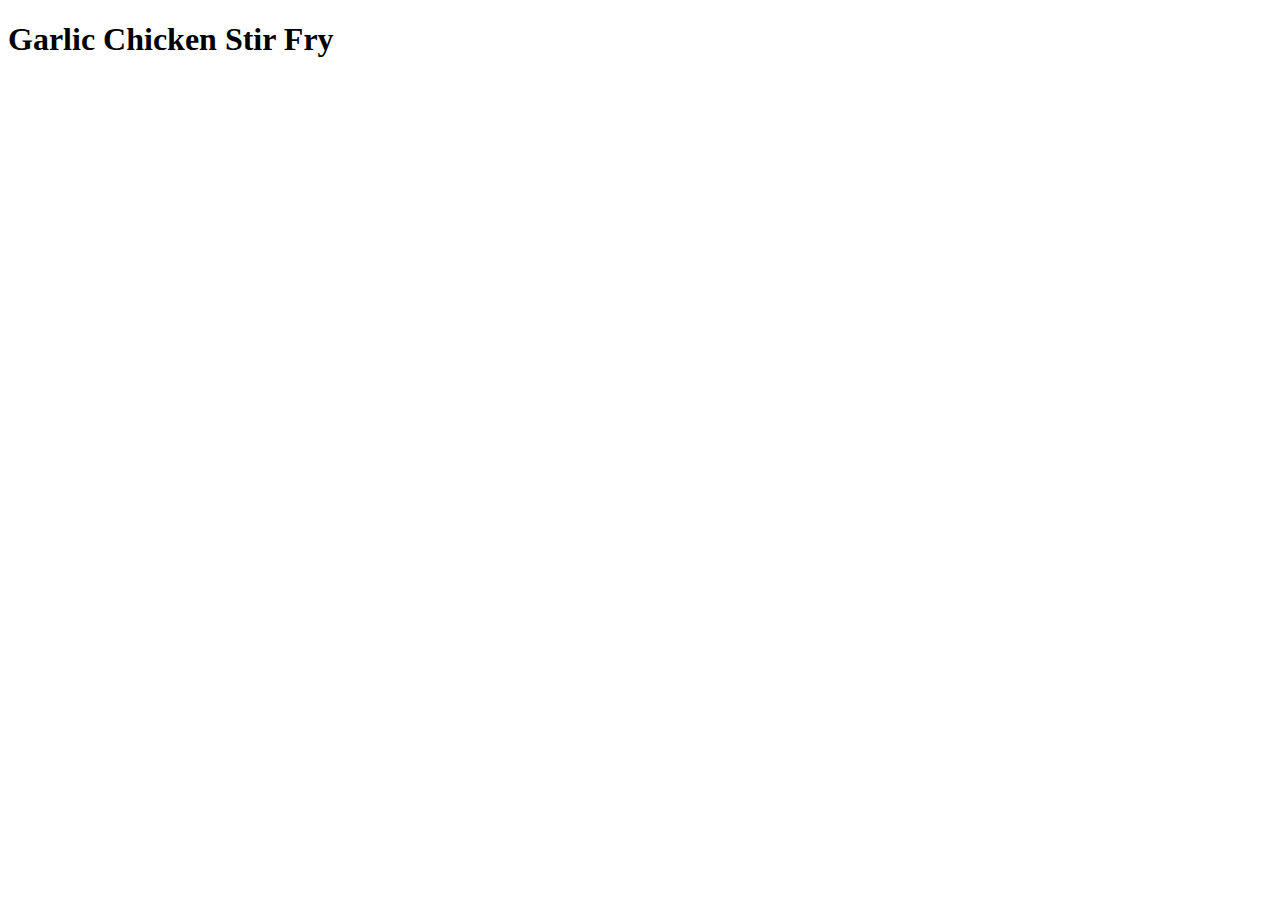
==== recipes/garlic-chicken-stir-fry.html @ 57005faf "add link toward garlic chicken recipe to index.html create garlic-chicken-stir-fry.html" ====
<!DOCTYPE html>
<html lang="en">
<head>
    <meta charset="UTF-8">
    <meta name="viewport" content="width=device-width, initial-scale=1.0">
    <title>Document</title>
</head>
<body>
    <h1>Garlic Chicken Stir Fry</h1>
</body>
</html>
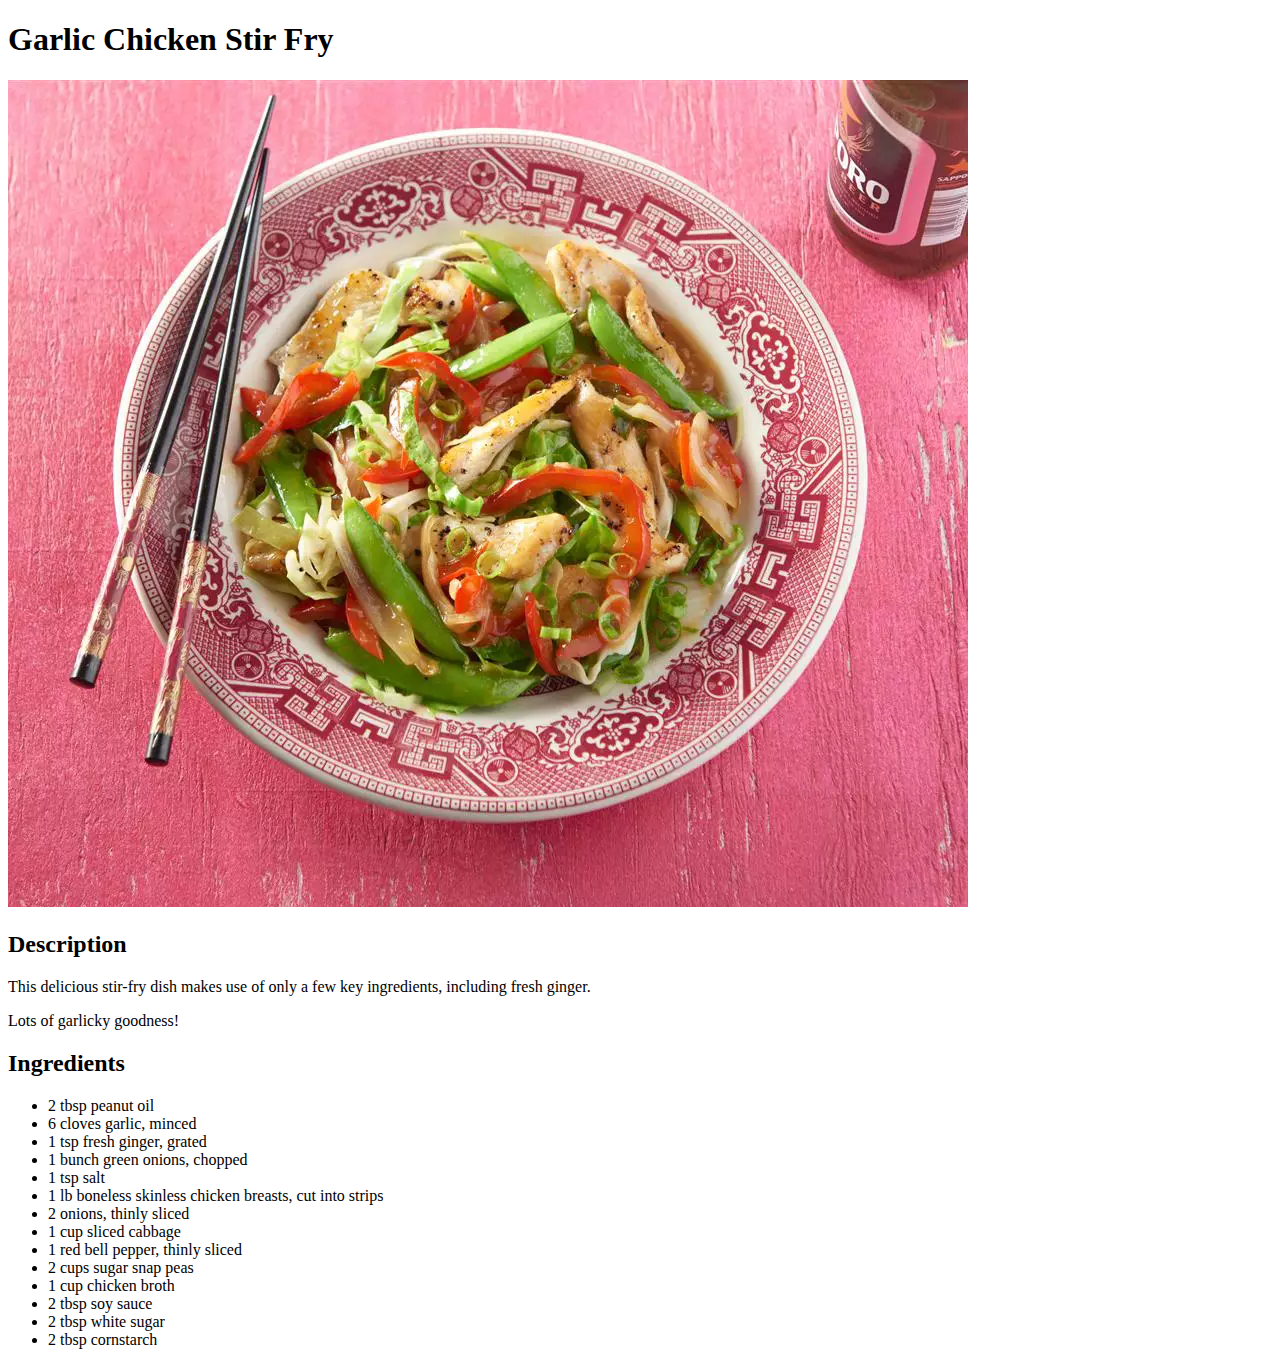
==== commit 04b542fe: "add images to recipes folder add description and ingredients to garlic-chicken-stir-fry.html" ====
--- a/recipes/garlic-chicken-stir-fry.html
+++ b/recipes/garlic-chicken-stir-fry.html
@@ -7,5 +7,26 @@
 </head>
 <body>
     <h1>Garlic Chicken Stir Fry</h1>
+    <img src="garlicchicken.webp">
+    <h2>Description</h2>
+    <p>This delicious stir-fry dish makes use of only a few key ingredients, including fresh ginger.</p>
+    <p>Lots of garlicky goodness!</p>
+    <h2>Ingredients</h2>
+    <ul>
+        <li>2 tbsp peanut oil</li>
+        <li>6 cloves garlic, minced</li>
+        <li>1 tsp fresh ginger, grated</li>
+        <li>1 bunch green onions, chopped</li>
+        <li>1 tsp salt</li>
+        <li>1 lb boneless skinless chicken breasts, cut into strips</li>
+        <li>2 onions, thinly sliced</li>
+        <li>1 cup sliced cabbage</li>
+        <li>1 red bell pepper, thinly sliced</li>
+        <li>2 cups sugar snap peas</li>
+        <li>1 cup chicken broth</li>
+        <li>2 tbsp soy sauce</li>
+        <li>2 tbsp white sugar</li>
+        <li>2 tbsp cornstarch</li>
+    </ul>
 </body>
 </html>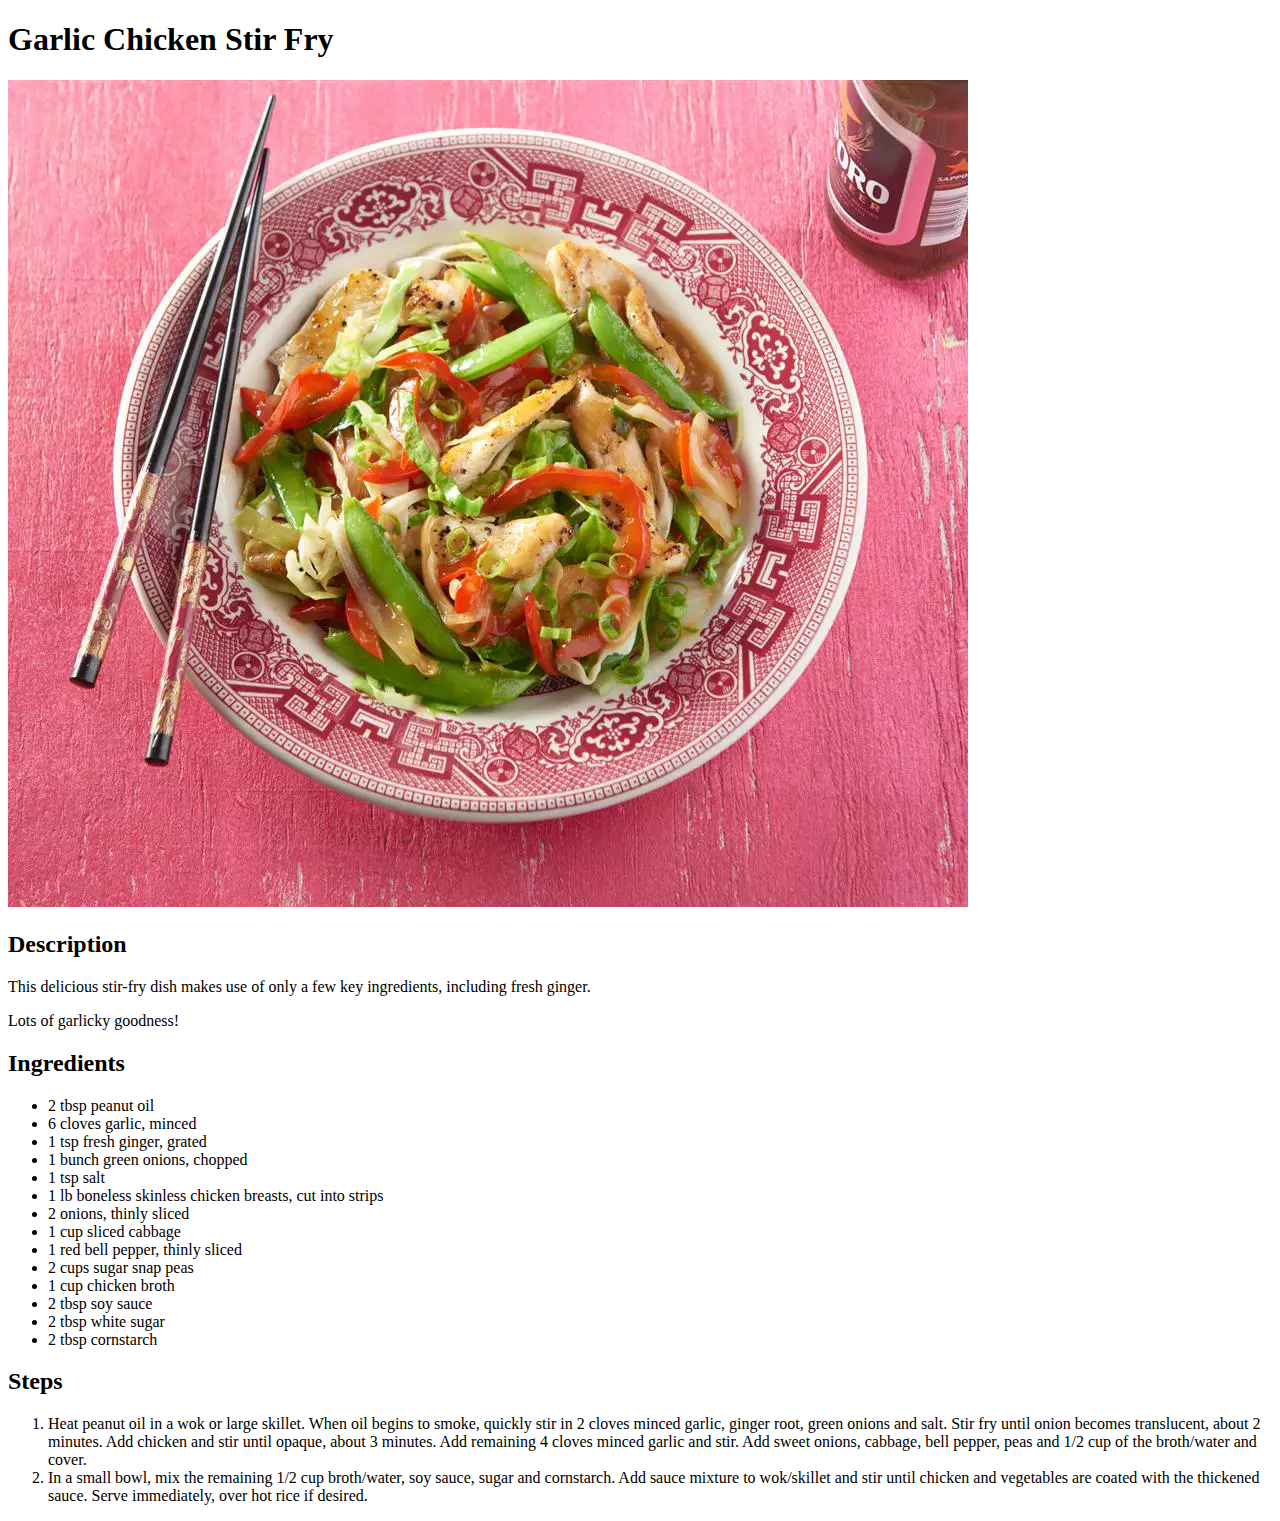
==== commit 1716ea6a: "add steps to garlic-chicken-stir-fry.html add title to garlic-chicken-stir-fry.html" ====
--- a/recipes/garlic-chicken-stir-fry.html
+++ b/recipes/garlic-chicken-stir-fry.html
@@ -3,7 +3,7 @@
 <head>
     <meta charset="UTF-8">
     <meta name="viewport" content="width=device-width, initial-scale=1.0">
-    <title>Document</title>
+    <title>Garlic Chicken Stir Fry</title>
 </head>
 <body>
     <h1>Garlic Chicken Stir Fry</h1>
@@ -28,5 +28,10 @@
         <li>2 tbsp white sugar</li>
         <li>2 tbsp cornstarch</li>
     </ul>
+    <h2>Steps</h2>
+    <ol>
+        <li>Heat peanut oil in a wok or large skillet. When oil begins to smoke, quickly stir in 2 cloves minced garlic, ginger root, green onions and salt. Stir fry until onion becomes translucent, about 2 minutes. Add chicken and stir until opaque, about 3 minutes. Add remaining 4 cloves minced garlic and stir. Add sweet onions, cabbage, bell pepper, peas and 1/2 cup of the broth/water and cover. </li>
+        <li>In a small bowl, mix the remaining 1/2 cup broth/water, soy sauce, sugar and cornstarch. Add sauce mixture to wok/skillet and stir until chicken and vegetables are coated with the thickened sauce. Serve immediately, over hot rice if desired.</li>
+    </ol>
 </body>
 </html>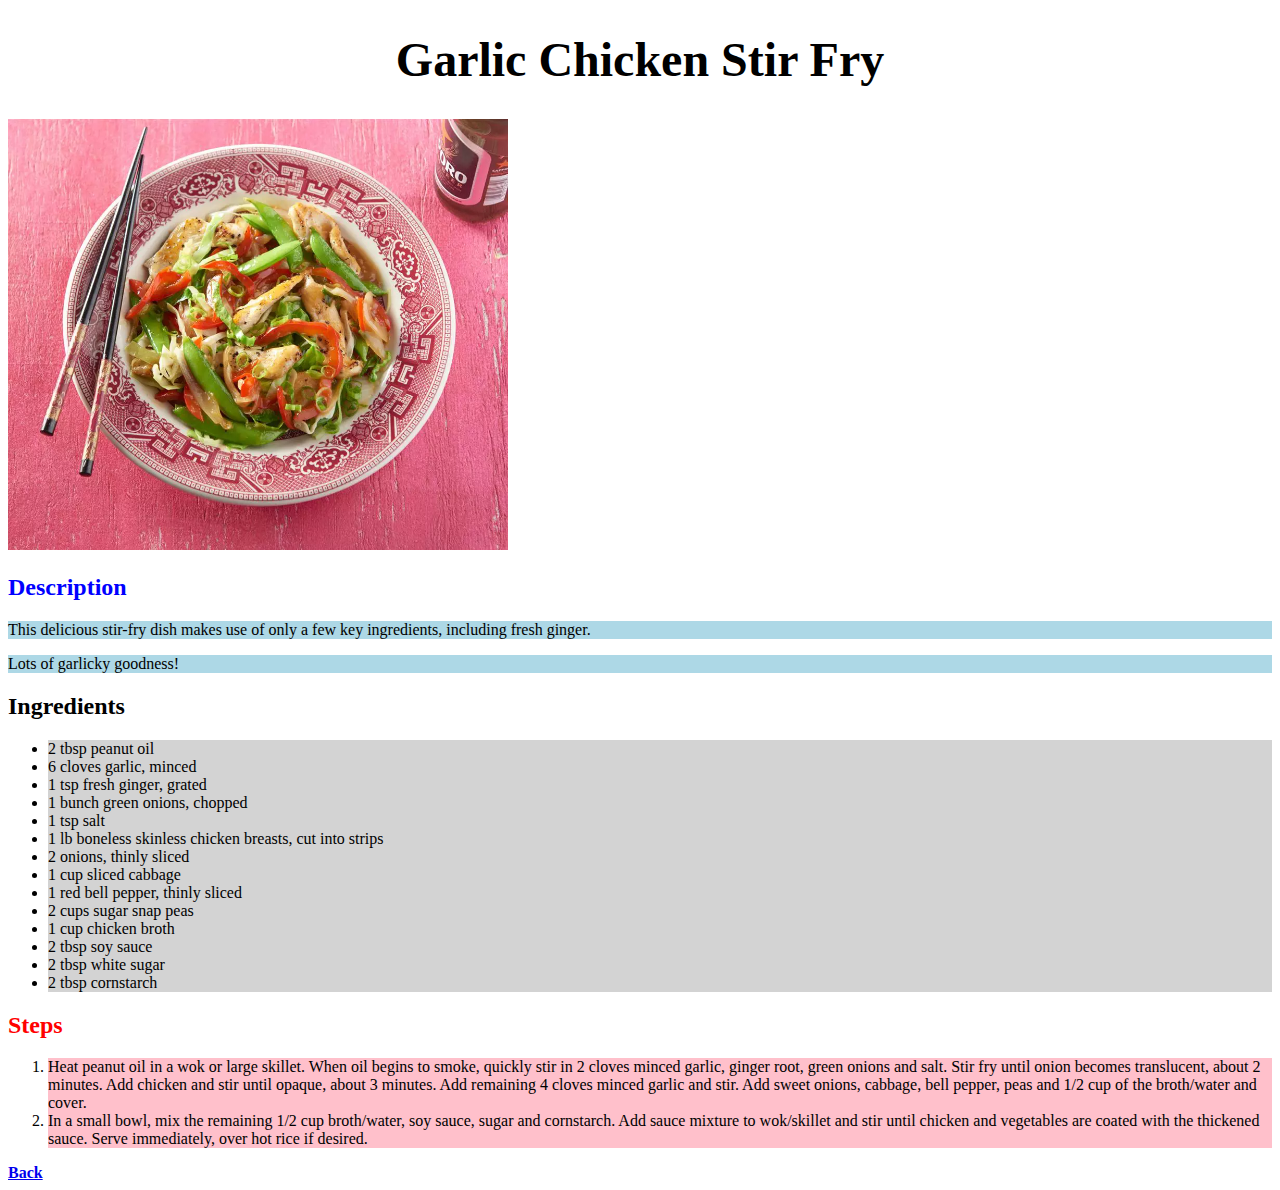
==== commit 7af046bf: "add classes and ids to recipe pages add style rules to style.css" ====
--- a/recipes/garlic-chicken-stir-fry.html
+++ b/recipes/garlic-chicken-stir-fry.html
@@ -4,14 +4,17 @@
     <meta charset="UTF-8">
     <meta name="viewport" content="width=device-width, initial-scale=1.0">
     <title>Garlic Chicken Stir Fry</title>
+    <link rel="stylesheet", href="style.css">
 </head>
 <body>
-    <h1>Garlic Chicken Stir Fry</h1>
-    <img src="garlicchicken.webp">
-    <h2>Description</h2>
-    <p>This delicious stir-fry dish makes use of only a few key ingredients, including fresh ginger.</p>
-    <p>Lots of garlicky goodness!</p>
-    <h2>Ingredients</h2>
+    <h1 class="title top" id="center">Garlic Chicken Stir Fry</h1>
+    <div class="center">
+        <img src="garlicchicken.webp" class="center">
+    </div>
+    <h2 class="title description">Description</h2>
+    <p class="description">This delicious stir-fry dish makes use of only a few key ingredients, including fresh ginger.</p>
+    <p class="description">Lots of garlicky goodness!</p>
+    <h2 class="title">Ingredients</h2>
     <ul>
         <li>2 tbsp peanut oil</li>
         <li>6 cloves garlic, minced</li>
@@ -28,10 +31,11 @@
         <li>2 tbsp white sugar</li>
         <li>2 tbsp cornstarch</li>
     </ul>
-    <h2>Steps</h2>
+    <h2 class="title steps">Steps</h2>
     <ol>
         <li>Heat peanut oil in a wok or large skillet. When oil begins to smoke, quickly stir in 2 cloves minced garlic, ginger root, green onions and salt. Stir fry until onion becomes translucent, about 2 minutes. Add chicken and stir until opaque, about 3 minutes. Add remaining 4 cloves minced garlic and stir. Add sweet onions, cabbage, bell pepper, peas and 1/2 cup of the broth/water and cover. </li>
         <li>In a small bowl, mix the remaining 1/2 cup broth/water, soy sauce, sugar and cornstarch. Add sauce mixture to wok/skillet and stir until chicken and vegetables are coated with the thickened sauce. Serve immediately, over hot rice if desired.</li>
     </ol>
+    <a href="../index.html" class="title">Back</a>
 </body>
 </html>--- a/recipes/style.css
+++ b/recipes/style.css
@@ -0,0 +1,38 @@
+#center {
+    text-align: center;
+}
+
+.title {
+    font-weight:bold;
+}
+
+.title.top{
+    font-size: 48px;
+}
+
+div img {
+    width: 500px;
+    height: auto;
+}
+
+.title.description{
+    background-color: white;
+    color: blue;
+}
+
+.description {
+    background-color: lightblue;
+}
+
+ul li {
+    background-color: lightgrey;
+}
+
+.title.steps {
+    background-color: white;
+    color: red;
+}
+
+ol li {
+    background-color: pink;
+}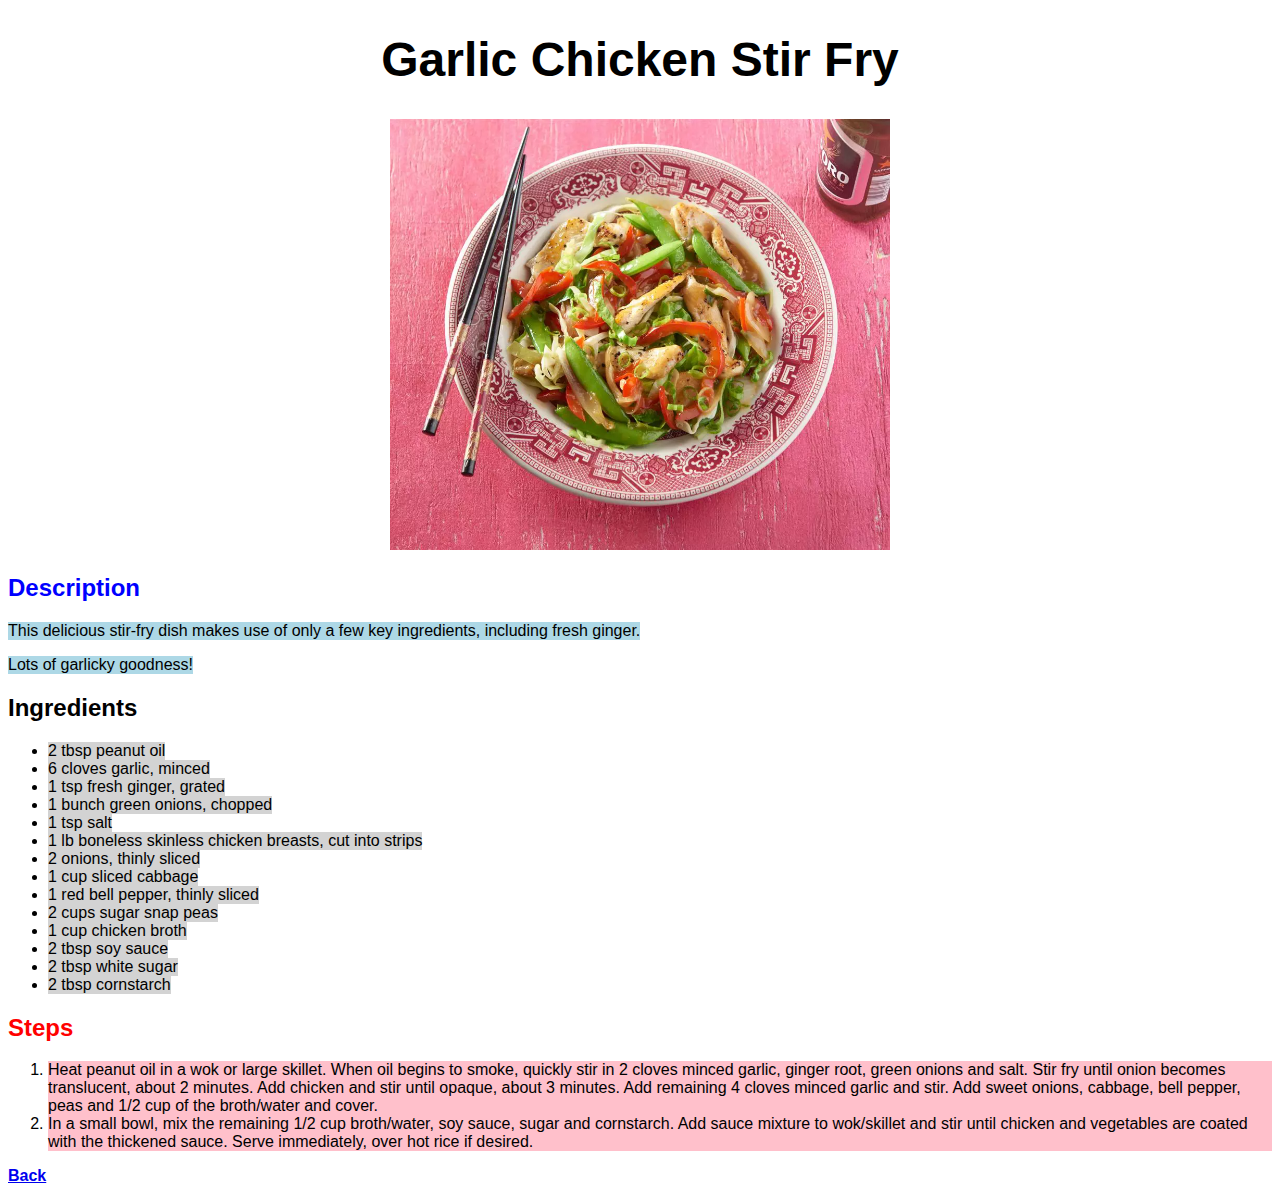
==== commit 31719f6d: "fix div id in garlic-chicken-stir-fry.html fix div id in indian-chicken-stir-fry.html add width to s" ====
--- a/recipes/garlic-chicken-stir-fry.html
+++ b/recipes/garlic-chicken-stir-fry.html
@@ -8,8 +8,8 @@
 </head>
 <body>
     <h1 class="title top" id="center">Garlic Chicken Stir Fry</h1>
-    <div class="center">
-        <img src="garlicchicken.webp" class="center">
+    <div id="center">
+        <img src="garlicchicken.webp">
     </div>
     <h2 class="title description">Description</h2>
     <p class="description">This delicious stir-fry dish makes use of only a few key ingredients, including fresh ginger.</p>
--- a/recipes/style.css
+++ b/recipes/style.css
@@ -1,3 +1,7 @@
+* {
+    font-family: Helvetica, sans-serif;
+}
+
 #center {
     text-align: center;
 }
@@ -22,10 +26,12 @@
 
 .description {
     background-color: lightblue;
+    width: fit-content;
 }
 
 ul li {
     background-color: lightgrey;
+    width: fit-content;
 }
 
 .title.steps {
@@ -35,4 +41,5 @@
 
 ol li {
     background-color: pink;
+    width:fit-content
 }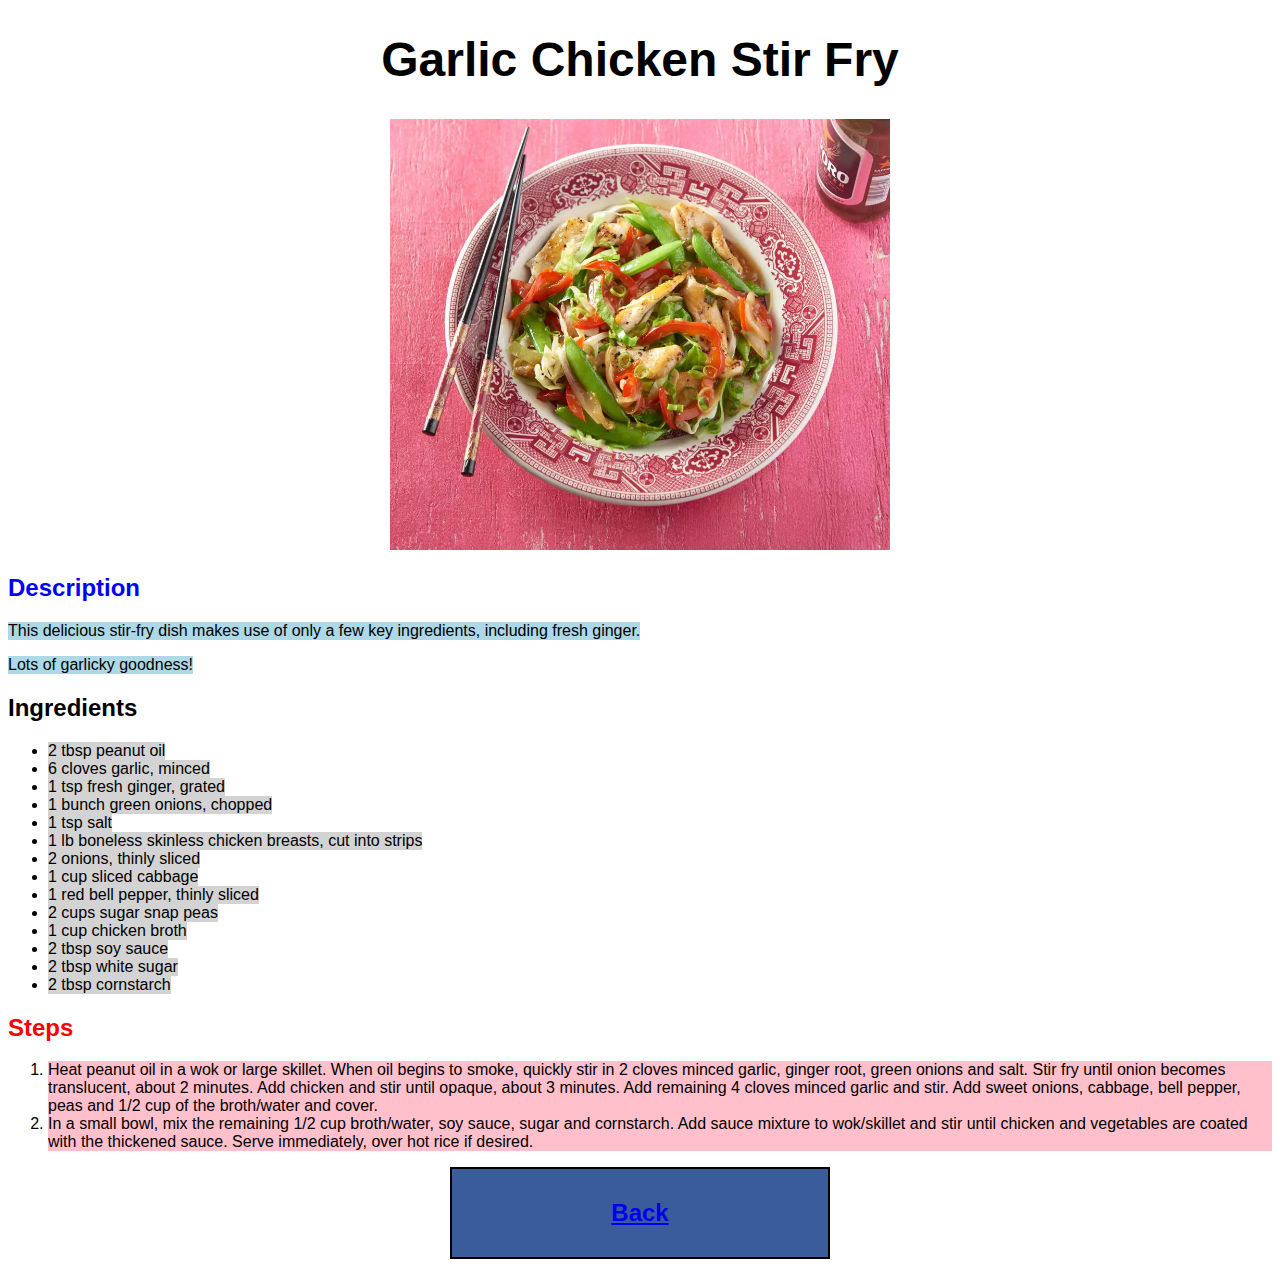
==== commit 6359860c: "put back link in a div for recipe pages add style to back link div in style.css" ====
--- a/recipes/garlic-chicken-stir-fry.html
+++ b/recipes/garlic-chicken-stir-fry.html
@@ -36,6 +36,8 @@
         <li>Heat peanut oil in a wok or large skillet. When oil begins to smoke, quickly stir in 2 cloves minced garlic, ginger root, green onions and salt. Stir fry until onion becomes translucent, about 2 minutes. Add chicken and stir until opaque, about 3 minutes. Add remaining 4 cloves minced garlic and stir. Add sweet onions, cabbage, bell pepper, peas and 1/2 cup of the broth/water and cover. </li>
         <li>In a small bowl, mix the remaining 1/2 cup broth/water, soy sauce, sugar and cornstarch. Add sauce mixture to wok/skillet and stir until chicken and vegetables are coated with the thickened sauce. Serve immediately, over hot rice if desired.</li>
     </ol>
-    <a href="../index.html" class="title">Back</a>
+    <div class="back">
+        <h2><a href="../index.html" class="title">Back</a></h2>
+    </div>
 </body>
 </html>--- a/recipes/style.css
+++ b/recipes/style.css
@@ -42,4 +42,17 @@
 ol li {
     background-color: pink;
     width:fit-content
+}
+
+div.back {
+    text-align: center;
+    padding: 10px;
+    background-color: rgb(58, 92, 155);
+    color: white;
+    border: 2px solid black;
+    margin: 0 35%;
+}
+
+a:visited {
+    color: inherit
 }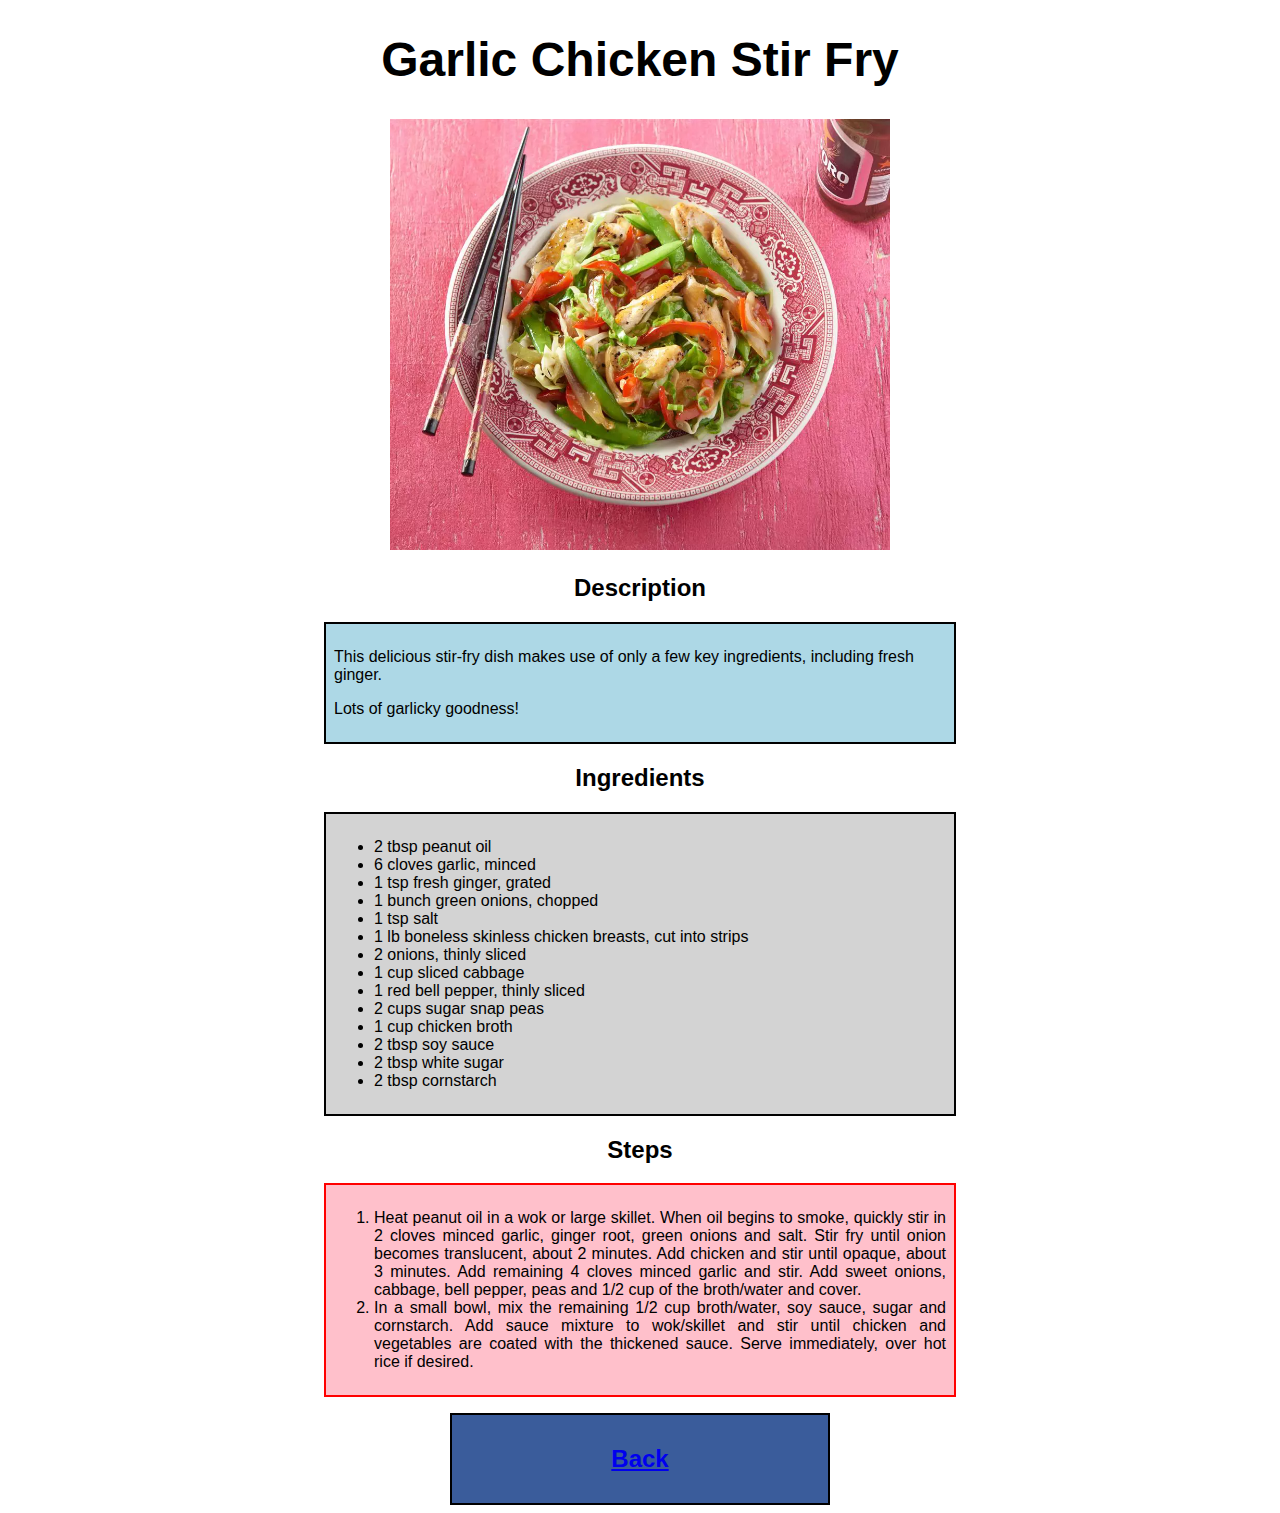
==== commit 2cf0c940: "add divs and classes to recipe pages add to style rules in style.css refactor style.css for readabil" ====
--- a/recipes/garlic-chicken-stir-fry.html
+++ b/recipes/garlic-chicken-stir-fry.html
@@ -11,31 +11,37 @@
     <div id="center">
         <img src="garlicchicken.webp">
     </div>
-    <h2 class="title description">Description</h2>
-    <p class="description">This delicious stir-fry dish makes use of only a few key ingredients, including fresh ginger.</p>
-    <p class="description">Lots of garlicky goodness!</p>
-    <h2 class="title">Ingredients</h2>
-    <ul>
-        <li>2 tbsp peanut oil</li>
-        <li>6 cloves garlic, minced</li>
-        <li>1 tsp fresh ginger, grated</li>
-        <li>1 bunch green onions, chopped</li>
-        <li>1 tsp salt</li>
-        <li>1 lb boneless skinless chicken breasts, cut into strips</li>
-        <li>2 onions, thinly sliced</li>
-        <li>1 cup sliced cabbage</li>
-        <li>1 red bell pepper, thinly sliced</li>
-        <li>2 cups sugar snap peas</li>
-        <li>1 cup chicken broth</li>
-        <li>2 tbsp soy sauce</li>
-        <li>2 tbsp white sugar</li>
-        <li>2 tbsp cornstarch</li>
-    </ul>
-    <h2 class="title steps">Steps</h2>
-    <ol>
-        <li>Heat peanut oil in a wok or large skillet. When oil begins to smoke, quickly stir in 2 cloves minced garlic, ginger root, green onions and salt. Stir fry until onion becomes translucent, about 2 minutes. Add chicken and stir until opaque, about 3 minutes. Add remaining 4 cloves minced garlic and stir. Add sweet onions, cabbage, bell pepper, peas and 1/2 cup of the broth/water and cover. </li>
-        <li>In a small bowl, mix the remaining 1/2 cup broth/water, soy sauce, sugar and cornstarch. Add sauce mixture to wok/skillet and stir until chicken and vegetables are coated with the thickened sauce. Serve immediately, over hot rice if desired.</li>
-    </ol>
+    <h2 class="title" id="center">Description</h2>
+    <div class="description card">
+        <p class="description">This delicious stir-fry dish makes use of only a few key ingredients, including fresh ginger.</p>
+        <p class="description">Lots of garlicky goodness!</p>
+    </div>
+    <h2 class="title" id="center">Ingredients</h2>
+    <div class="ingredients card">
+        <ul>
+            <li>2 tbsp peanut oil</li>
+            <li>6 cloves garlic, minced</li>
+            <li>1 tsp fresh ginger, grated</li>
+            <li>1 bunch green onions, chopped</li>
+            <li>1 tsp salt</li>
+            <li>1 lb boneless skinless chicken breasts, cut into strips</li>
+            <li>2 onions, thinly sliced</li>
+            <li>1 cup sliced cabbage</li>
+            <li>1 red bell pepper, thinly sliced</li>
+            <li>2 cups sugar snap peas</li>
+            <li>1 cup chicken broth</li>
+            <li>2 tbsp soy sauce</li>
+            <li>2 tbsp white sugar</li>
+            <li>2 tbsp cornstarch</li>
+        </ul>
+    </div>
+    <h2 class="title" id="center">Steps</h2>
+    <div class="steps card">
+        <ol>
+            <li>Heat peanut oil in a wok or large skillet. When oil begins to smoke, quickly stir in 2 cloves minced garlic, ginger root, green onions and salt. Stir fry until onion becomes translucent, about 2 minutes. Add chicken and stir until opaque, about 3 minutes. Add remaining 4 cloves minced garlic and stir. Add sweet onions, cabbage, bell pepper, peas and 1/2 cup of the broth/water and cover. </li>
+            <li>In a small bowl, mix the remaining 1/2 cup broth/water, soy sauce, sugar and cornstarch. Add sauce mixture to wok/skillet and stir until chicken and vegetables are coated with the thickened sauce. Serve immediately, over hot rice if desired.</li>
+        </ol>
+    </div>
     <div class="back">
         <h2><a href="../index.html" class="title">Back</a></h2>
     </div>
--- a/recipes/style.css
+++ b/recipes/style.css
@@ -10,6 +10,12 @@
     font-weight:bold;
 }
 
+.card {
+    border: 2px solid;
+    margin: 16px 25%;
+    padding: 8px;
+}
+
 .title.top{
     font-size: 48px;
 }
@@ -19,29 +25,21 @@
     height: auto;
 }
 
-.title.description{
-    background-color: white;
-    color: blue;
+div.description {
+    background-color: lightblue;
 }
 
-.description {
-    background-color: lightblue;
-    width: fit-content;
+div.ingredients {
+    background-color: lightgrey;
+    border-color: black;
 }
 
-ul li {
-    background-color: lightgrey;
-    width: fit-content;
-}
-
-.title.steps {
-    background-color: white;
-    color: red;
-}
-
-ol li {
+div.steps{
     background-color: pink;
-    width:fit-content
+    width:fit-content;
+    margin: 16px 25%;
+    border-color: red;
+    text-align:justify
 }
 
 div.back {
